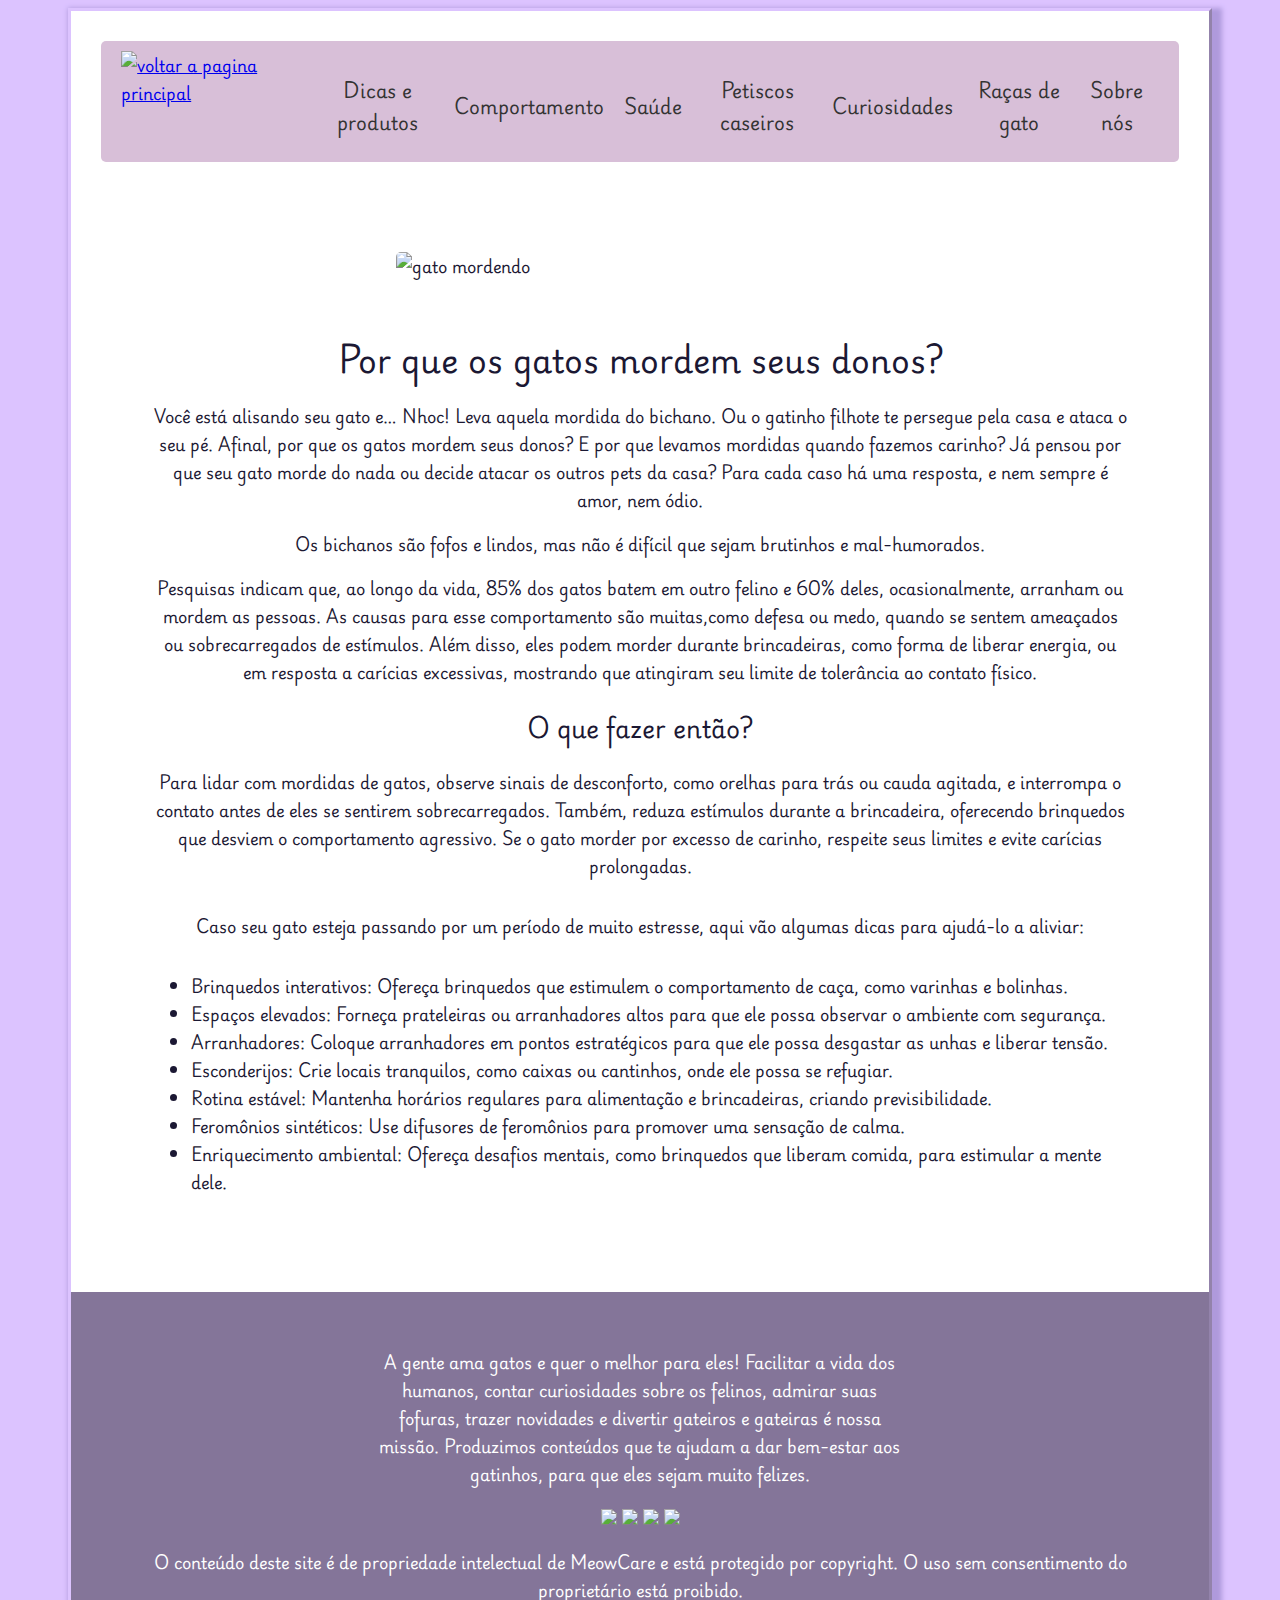
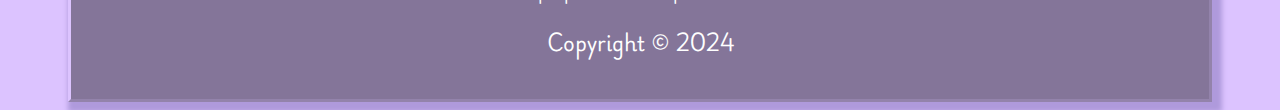
==== mordida.html @ d8f9148e "Add files via upload" ====
<!DOCTYPE html>
<html lang="pt-br">
<head>
	<meta charset="utf-8">
	<meta name="viewport" content="width=device-width, initial-scale=1">
	<title>Por que os gatos mordem seus donos?</title>
	<link rel="icon" href="favicon.png">
	<link href="https://fonts.googleapis.com/css2?family=Playwrite+DE+Grund:wght@100..400&display=swap" rel="stylesheet">
	<link rel="stylesheet" type="text/css" href="mordida.css"/>
</head>
<body>

	<div class="container-principal">
		<header class="menu">
			<div class="container-logo">
				<a href="index.html"><img class="logo" src="logos/logo3.png" alt="voltar a pagina principal"></a>
			</div>
			<ul class="lista-menu">
				<li><a href="#">Dicas e produtos</a></li>
				<li><a href="#">Comportamento</a></li>
				<li><a href="#">Saúde</a></li>
		  		<li><a href="#">Petiscos caseiros</a>
				<li><a href="#">Curiosidades</a></li>
				<li><a href="#">Raças de gato</a></li>
				<li><a href="#">Sobre nós</a></li>
			</ul>
		</header>
		<div class="container">
			<div class="titulo">
				<div class="mordida">
					<img src="img/mordida.jpeg" alt="gato mordendo">
				</div>
				<h1>Por que os gatos mordem seus donos?</h1>
			</div>
			<div class="texto-principal">
			<p>Você está alisando seu gato e… Nhoc! Leva aquela mordida do bichano. Ou o gatinho filhote te persegue pela casa e ataca o seu pé. Afinal, por que os gatos mordem seus donos? E por que levamos mordidas quando fazemos carinho? Já pensou por que seu gato morde do nada ou decide atacar os outros pets da casa? Para cada caso há uma resposta, e nem sempre é amor, nem ódio.</p>

			<p>Os bichanos são fofos e lindos, mas não é difícil que sejam brutinhos e mal-humorados.</p>

			<p>Pesquisas indicam que, ao longo da vida, 85% dos gatos batem em outro felino e 60% deles, ocasionalmente, arranham ou mordem as pessoas. As causas para esse comportamento são muitas,como defesa ou medo, quando se sentem ameaçados ou sobrecarregados de estímulos. Além disso, eles podem morder durante brincadeiras, como forma de liberar energia, ou em resposta a carícias excessivas, mostrando que atingiram seu limite de tolerância ao contato físico.</p>

			<h2>O que fazer então?</h2>

			<p>Para lidar com mordidas de gatos, observe sinais de desconforto, como orelhas para trás ou cauda agitada, e interrompa o contato antes de eles se sentirem sobrecarregados. Também, reduza estímulos durante a brincadeira, oferecendo brinquedos que desviem o comportamento agressivo. Se o gato morder por excesso de carinho, respeite seus limites e evite carícias prolongadas.</p>
			</div>

			<div class="lista">
			<p>Caso seu gato esteja passando por um período de muito estresse, aqui vão algumas dicas para ajudá-lo a aliviar:</p>
			<ul>
				<li><b>Brinquedos interativos:</b> Ofereça brinquedos que estimulem o comportamento de caça, como varinhas e bolinhas.</li>
				<li><b>Espaços elevados:</b> Forneça prateleiras ou arranhadores altos para que ele possa observar o ambiente com segurança.</li>
				<li><b>Arranhadores:</b> Coloque arranhadores em pontos estratégicos para que ele possa desgastar as unhas e liberar tensão.</li>
				<li><b>Esconderijos:</b> Crie locais tranquilos, como caixas ou cantinhos, onde ele possa se refugiar.</li>
				<li><b>Rotina estável:</b> Mantenha horários regulares para alimentação e brincadeiras, criando previsibilidade.</li>
				<li><b>Feromônios sintéticos:</b> Use difusores de feromônios para promover uma sensação de calma.</li>
				<li><b>Enriquecimento ambiental:</b> Ofereça desafios mentais, como brinquedos que liberam comida, para estimular a mente dele.</li>
			</ul>
			</div>
		</div>
		<footer>
		<div class="final">
			<p><b>A gente ama gatos</b> e quer o melhor para eles! Facilitar a vida dos humanos, contar curiosidades sobre os felinos, admirar suas fofuras, trazer novidades e divertir gateiros e gateiras é nossa missão. Produzimos conteúdos que te ajudam a dar bem-estar aos gatinhos, para que eles sejam muito felizes.</p>
		</div>
		<div>
			<img src="img/instagram.png">
			<img src="img/facebook.png">
			<img src="img/pinterest.png">
			<img src="img/youtube.png">
		</div>
		<p>O conteúdo deste site é de propriedade intelectual de MeowCare e está protegido por copyright. O uso sem consentimento do proprietário está proibido.</p>
		<p id="copyright">Copyright &copy; 2024</p>
	</footer>
	</div>
</body>
</html>
---- mordida.css ----
body{
	background-color: #dcc3ff;
	font-family: "Playwrite DE Grund", cursive;
}

.container-principal{
	margin: 0px auto;
	display: flex;
	flex-direction: column;
	width: 90%;
	border: outset 3.5px #dcc3ff;
	box-shadow: 5px 5px 5px 5px #af9adc;
	background-color: #fff;
	color: #1b1833;
}

.menu{
	float:left;
	display: flex;
	flex-direction: row;
	border-radius: 5px;
	margin: 30px 30px 0px 30px;
	padding: 10px 20px 0px 20px;
	background-color: rgba(216, 191, 216);
}

.menu li a{
	color:#333; 
	text-decoration:none; 
	padding:5px 10px; 
	display:block;
}

.menu li a:hover{
	background:#8948c2;
	color:#fff;
	-moz-box-shadow:0 3px 7px 0 #CCC;
	-webkit-box-shadow:0 3px 7px 0 #ccc;
	text-shadow:0px 0px 5px #fff;
	border-radius: 10px;
}

.container-logo{
	max-width: 150px;
	width: auto;
}

.container-logo img:hover{
	border: 3px ridge #8948c2;
	border-radius: 75px;
	background-color: #cfb5e6;
}

.logo{
	width: 100%;
	align-content: left;
}

.lista-menu{
	list-style:none;
	display: flex;
	flex-direction: row;
	justify-content: center;
	align-items: center;
	text-align: center;
	font-size: 115%;
	font-weight: 800;

}

.container{
	display: flex;
	flex-direction: column;
	padding: 10px 80px 80px 80px;
}

.titulo{
	display: flex;
	flex-direction: column;
	justify-content: center;
}

div.titulo h1{margin: 0px auto;}

.mordida{
	display: flex;
	justify-content: center;
	margin: 80px 0px 50px 0px;
	border-radius: 5px;
}

div.mordida img{
	width: 50%;
	border-radius: 5px;
}

.texto-principal{
	text-align: center;
}

.lista{
	display: flex;
	flex-direction: column;
	align-items: center;
}

footer {
	background: #847599;
	padding: 40px;
	color: #fff;
	text-align: center;
	align-items: center;
	align-content: center;
	justify-content: center;
	justify-items: center;
}

.final{
	margin: 0 auto;
	width: 50%;
}

#copyright {
	color: #FFFFFF;
	font-size: 20px;
	margin: 20px 0 0 0;
	justify-content: center;
}
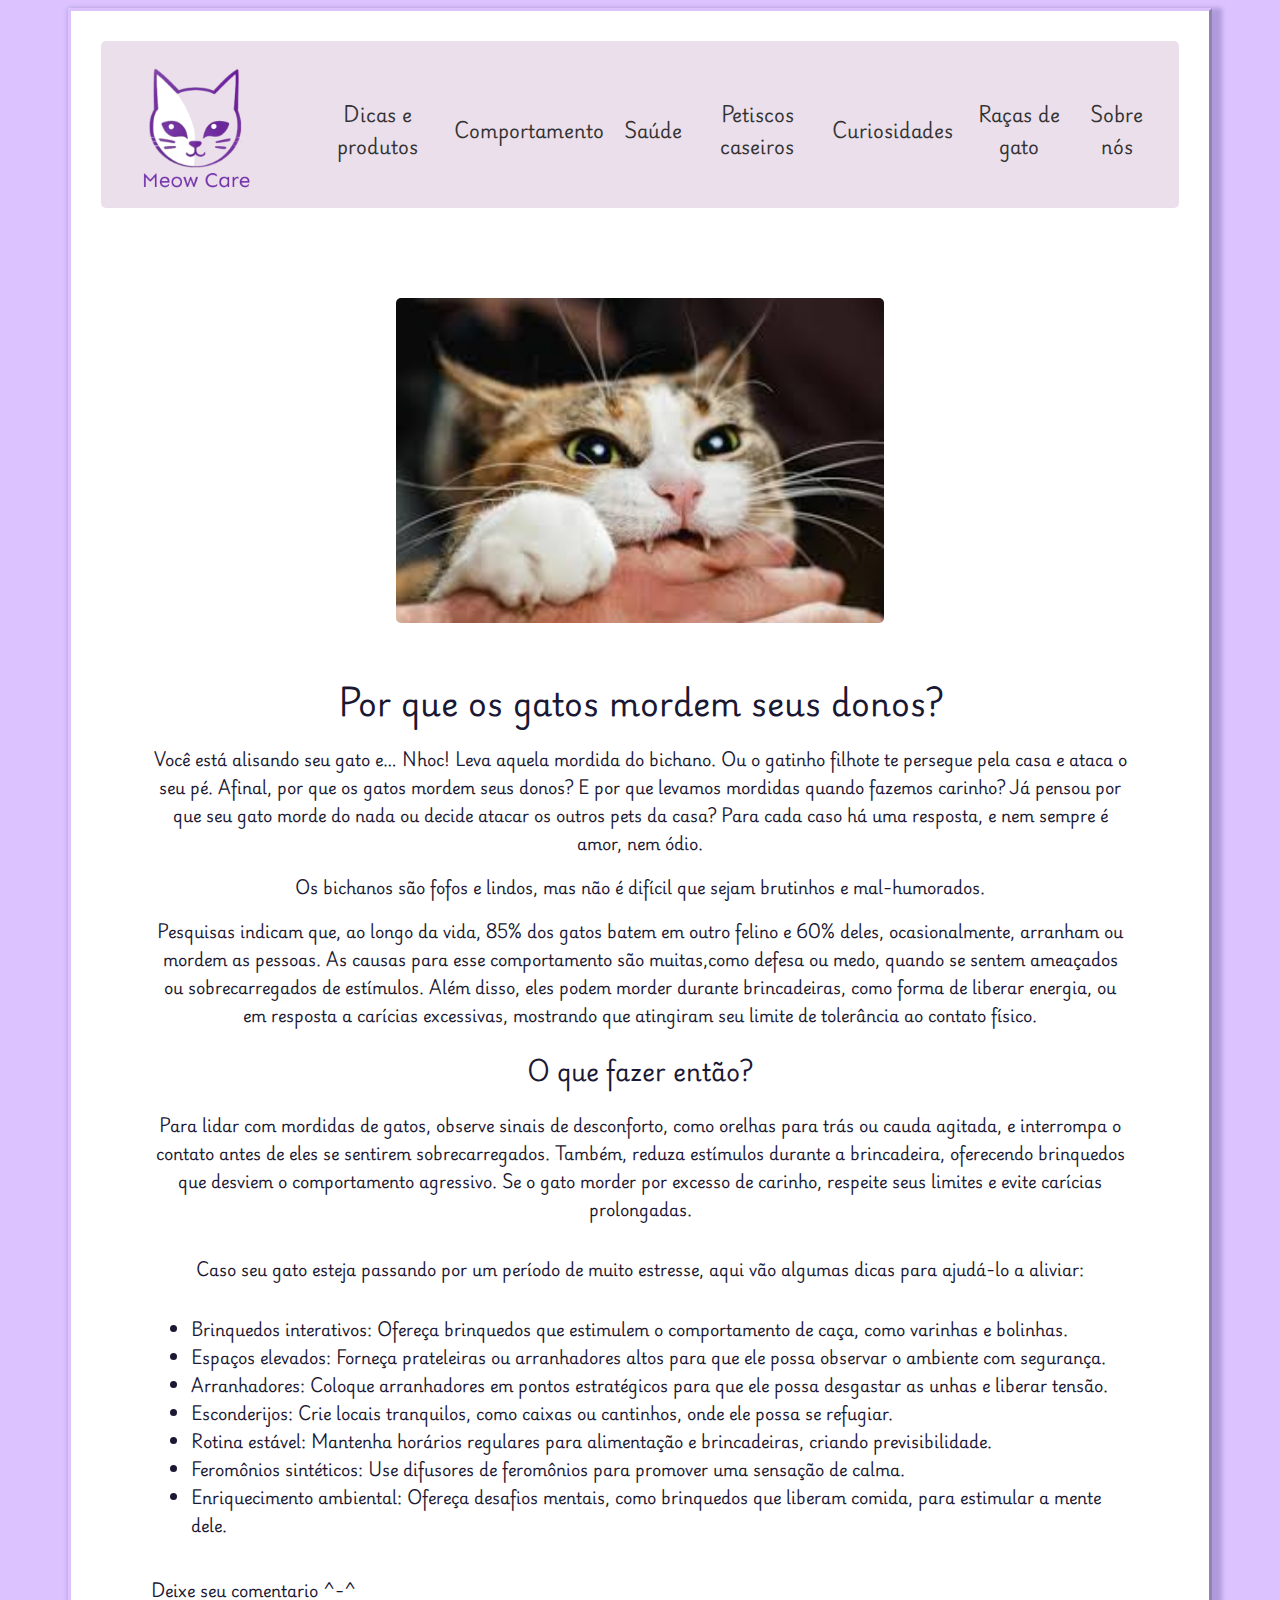
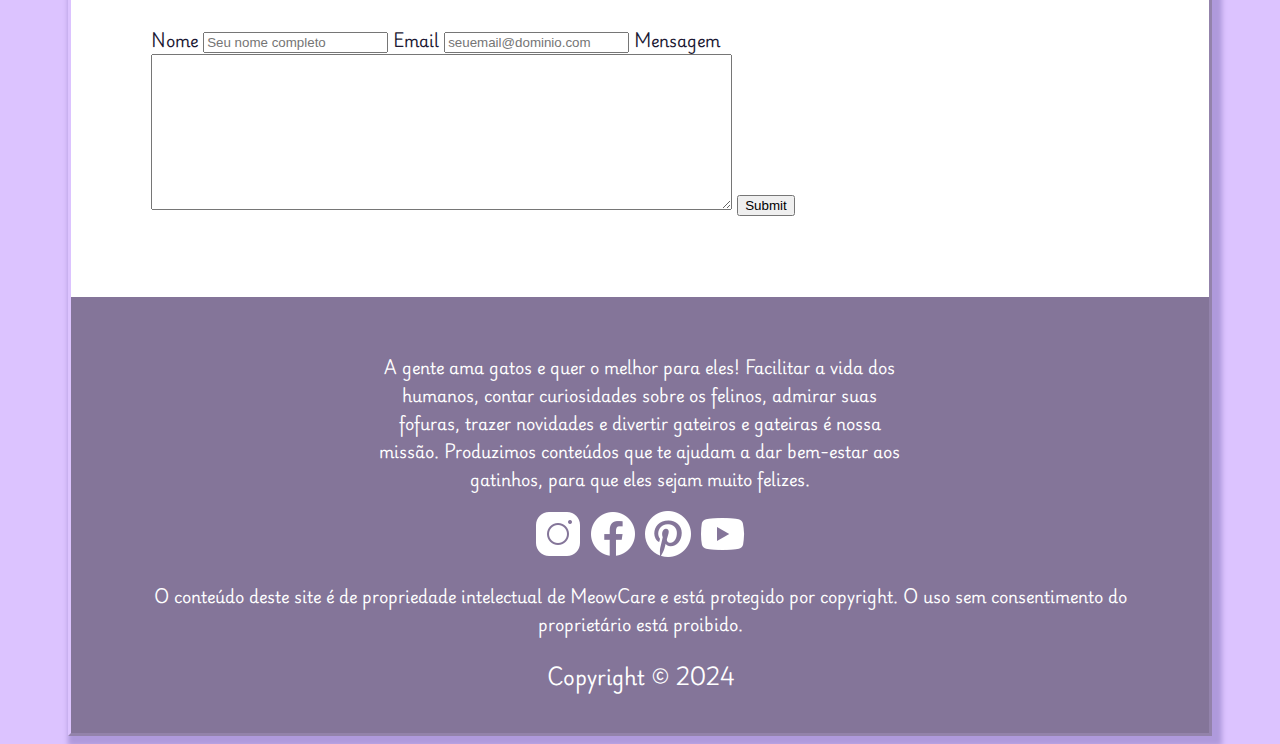
==== commit 3fb7dd5d: "Update mordida.html" ====
--- a/mordida.html
+++ b/mordida.html
@@ -56,6 +56,14 @@
 				<li><b>Enriquecimento ambiental:</b> Ofereça desafios mentais, como brinquedos que liberam comida, para estimular a mente dele.</li>
 			</ul>
 			</div>
+
+			<form>
+				<h4>Deixe seu comentario ^-^</h4>
+				<label>Nome <input type="text" required placeholder="Seu nome completo"></label>
+				<label>Email <input type="email" required placeholder="seuemail@dominio.com"></label>
+				<label>Mensagem <textarea cols="70" rows="10"></textarea></label>
+				<input type="submit" name="Enviar comentario">
+			</form>
 		</div>
 		<footer>
 		<div class="final">
@@ -72,4 +80,4 @@
 	</footer>
 	</div>
 </body>
-</html>+</html>
--- a/mordida.css
+++ b/mordida.css
@@ -21,7 +21,7 @@
 	border-radius: 5px;
 	margin: 30px 30px 0px 30px;
 	padding: 10px 20px 0px 20px;
-	background-color: rgba(216, 191, 216);
+	background-color: rgba(216, 191, 216, 0.5);
 }
 
 .menu li a{
@@ -43,12 +43,6 @@
 .container-logo{
 	max-width: 150px;
 	width: auto;
-}
-
-.container-logo img:hover{
-	border: 3px ridge #8948c2;
-	border-radius: 75px;
-	background-color: #cfb5e6;
 }
 
 .logo{
@@ -125,4 +119,4 @@
 	font-size: 20px;
 	margin: 20px 0 0 0;
 	justify-content: center;
-}+}
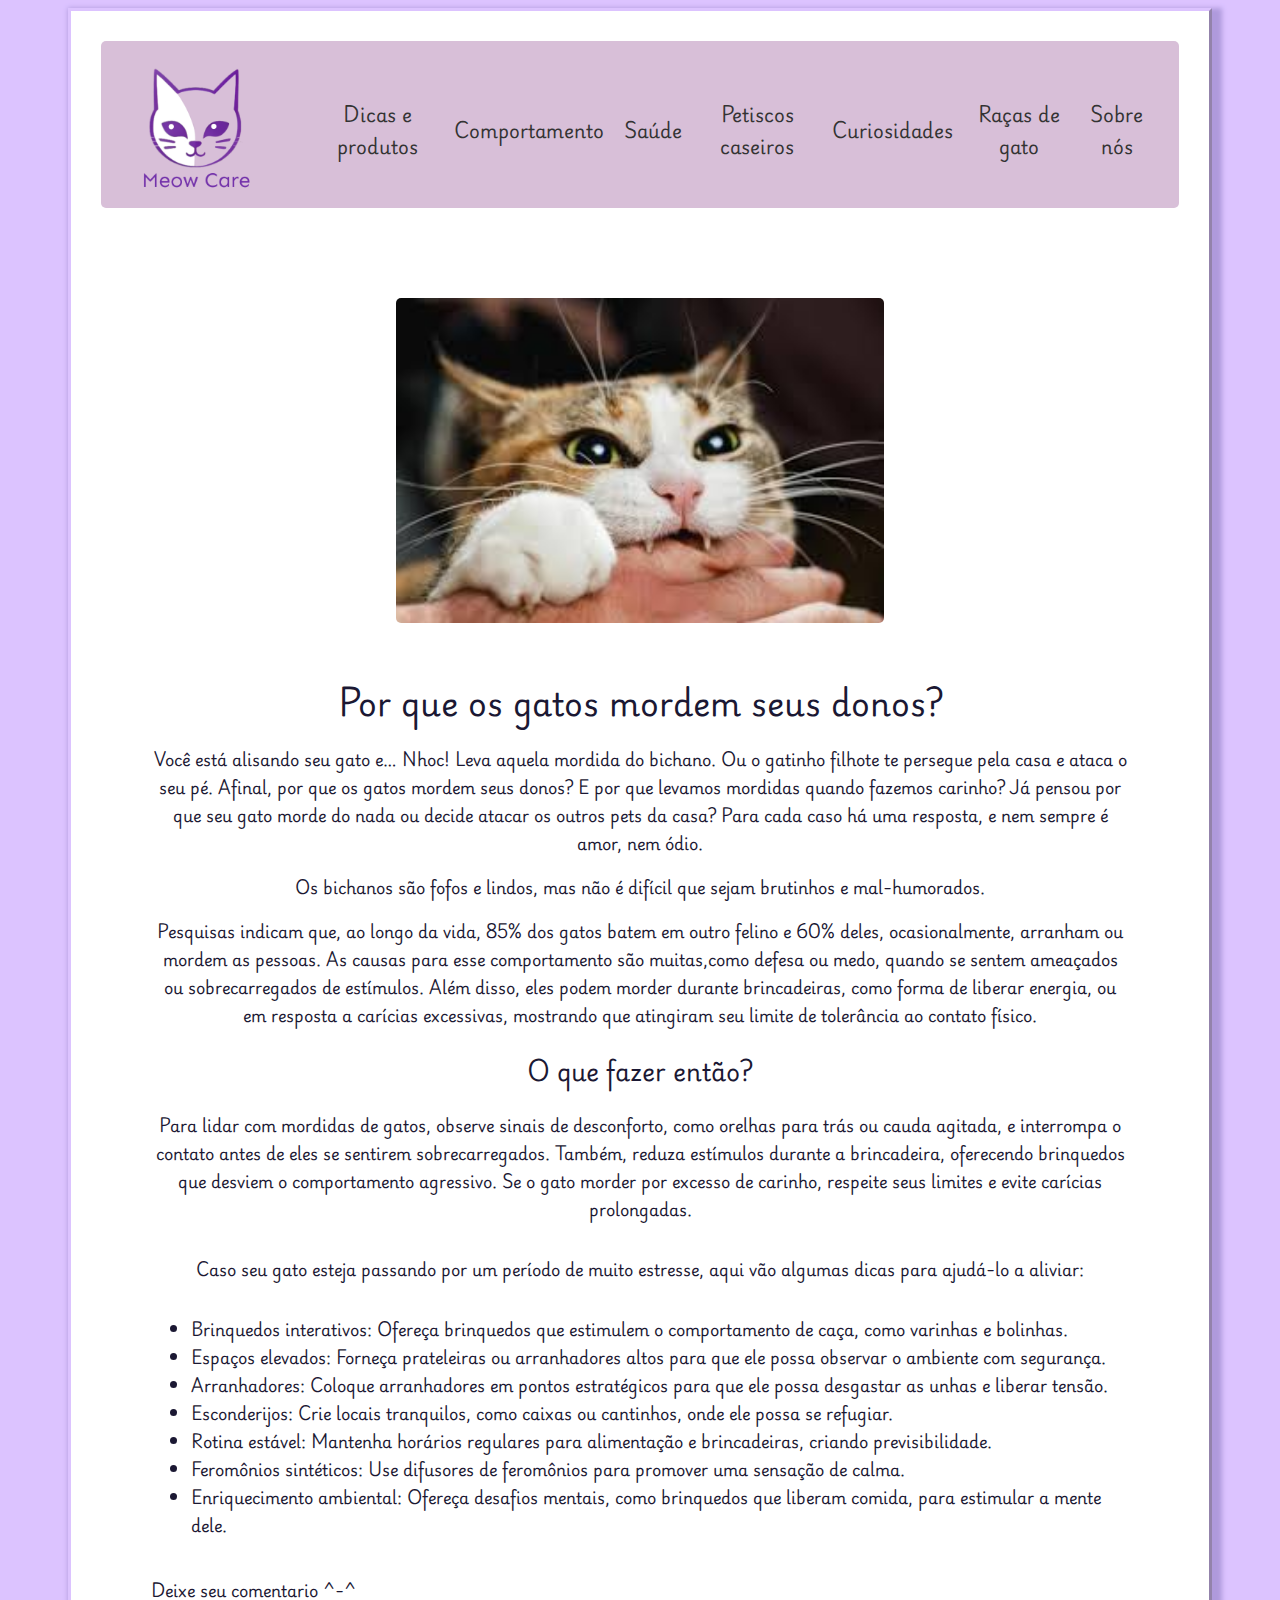
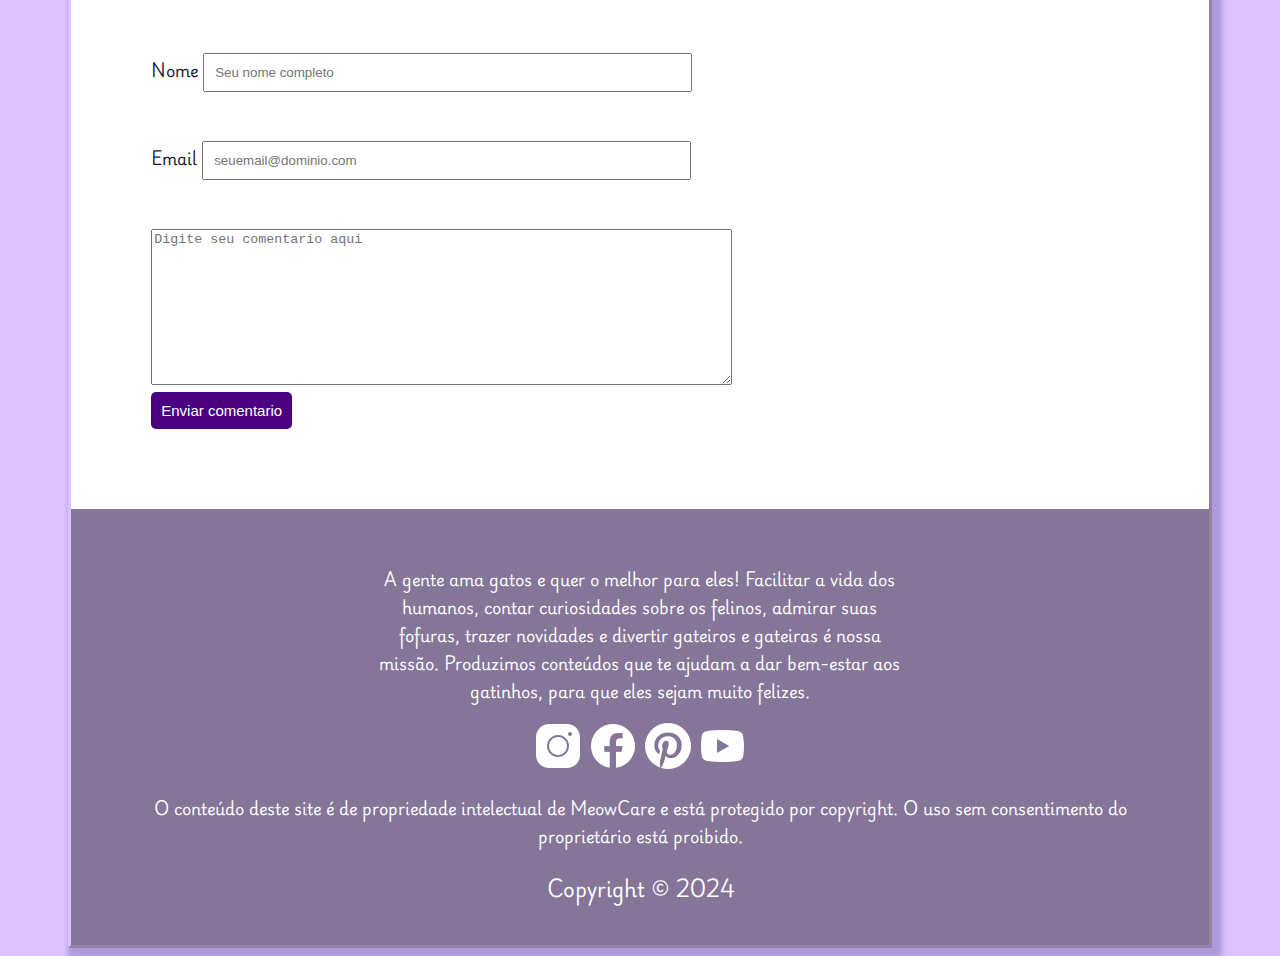
==== commit 9fd54dc2: "Update mordida.html" ====
--- a/mordida.html
+++ b/mordida.html
@@ -59,10 +59,10 @@
 
 			<form>
 				<h4>Deixe seu comentario ^-^</h4>
-				<label>Nome <input type="text" required placeholder="Seu nome completo"></label>
-				<label>Email <input type="email" required placeholder="seuemail@dominio.com"></label>
-				<label>Mensagem <textarea cols="70" rows="10"></textarea></label>
-				<input type="submit" name="Enviar comentario">
+				<label class="formulario">Nome <input type="text" required placeholder="Seu nome completo" style="padding: 10px; width: 50%;"></label>
+				<label class="formulario">Email <input type="email" required placeholder="seuemail@dominio.com" style="padding: 10px; width: 50%;"></label>
+				<textarea cols="70" rows="10" placeholder="Digite seu comentario aqui"></textarea>
+				<input id="enviar" type="submit" value="Enviar comentario">
 			</form>
 		</div>
 		<footer>
--- a/mordida.css
+++ b/mordida.css
@@ -1,122 +1,151 @@
-body{
-	background-color: #dcc3ff;
-	font-family: "Playwrite DE Grund", cursive;
+body {
+  background-color: #dcc3ff;
+  font-family: "Playwrite DE Grund", cursive;
 }
 
-.container-principal{
-	margin: 0px auto;
-	display: flex;
-	flex-direction: column;
-	width: 90%;
-	border: outset 3.5px #dcc3ff;
-	box-shadow: 5px 5px 5px 5px #af9adc;
-	background-color: #fff;
-	color: #1b1833;
+.container-principal {
+  margin: 0px auto;
+  display: flex;
+  flex-direction: column;
+  width: 90%;
+  border: outset 3.5px #dcc3ff;
+  box-shadow: 5px 5px 5px 5px #af9adc;
+  background-color: #fff;
+  color: #1b1833;
 }
 
-.menu{
-	float:left;
-	display: flex;
-	flex-direction: row;
-	border-radius: 5px;
-	margin: 30px 30px 0px 30px;
-	padding: 10px 20px 0px 20px;
-	background-color: rgba(216, 191, 216, 0.5);
+.menu {
+  float: left;
+  display: flex;
+  flex-direction: row;
+  border-radius: 5px;
+  margin: 30px 30px 0px 30px;
+  padding: 10px 20px 0px 20px;
+  background-color: rgba(216, 191, 216);
 }
 
-.menu li a{
-	color:#333; 
-	text-decoration:none; 
-	padding:5px 10px; 
-	display:block;
+.menu li a {
+  color: #333;
+  text-decoration: none;
+  padding: 5px 10px;
+  display: block;
 }
 
-.menu li a:hover{
-	background:#8948c2;
-	color:#fff;
-	-moz-box-shadow:0 3px 7px 0 #CCC;
-	-webkit-box-shadow:0 3px 7px 0 #ccc;
-	text-shadow:0px 0px 5px #fff;
-	border-radius: 10px;
+.menu li a:hover {
+  background: #8948c2;
+  color: #fff;
+  -moz-box-shadow: 0 3px 7px 0 #CCC;
+  -webkit-box-shadow: 0 3px 7px 0 #ccc;
+  text-shadow: 0px 0px 5px #fff;
+  border-radius: 10px;
 }
 
-.container-logo{
-	max-width: 150px;
-	width: auto;
+.container-logo {
+  max-width: 150px;
+  width: auto;
 }
 
-.logo{
-	width: 100%;
-	align-content: left;
+.container-logo img:hover {
+  border: 3px ridge #8948c2;
+  border-radius: 75px;
+  background-color: #cfb5e6;
 }
 
-.lista-menu{
-	list-style:none;
-	display: flex;
-	flex-direction: row;
-	justify-content: center;
-	align-items: center;
-	text-align: center;
-	font-size: 115%;
-	font-weight: 800;
+.logo {
+  width: 100%;
+  align-content: left;
+}
+
+.lista-menu {
+  list-style: none;
+  display: flex;
+  flex-direction: row;
+  justify-content: center;
+  align-items: center;
+  text-align: center;
+  font-size: 115%;
+  font-weight: 800;
 
 }
 
-.container{
-	display: flex;
-	flex-direction: column;
-	padding: 10px 80px 80px 80px;
+.container {
+  display: flex;
+  flex-direction: column;
+  padding: 10px 80px 80px 80px;
 }
 
-.titulo{
-	display: flex;
-	flex-direction: column;
-	justify-content: center;
+.titulo {
+  display: flex;
+  flex-direction: column;
+  justify-content: center;
 }
 
-div.titulo h1{margin: 0px auto;}
-
-.mordida{
-	display: flex;
-	justify-content: center;
-	margin: 80px 0px 50px 0px;
-	border-radius: 5px;
+div.titulo h1 {
+  margin: 0px auto;
 }
 
-div.mordida img{
-	width: 50%;
-	border-radius: 5px;
+.mordida {
+  display: flex;
+  justify-content: center;
+  margin: 80px 0px 50px 0px;
+  border-radius: 5px;
 }
 
-.texto-principal{
-	text-align: center;
+div.mordida img {
+  width: 50%;
+  border-radius: 5px;
 }
 
-.lista{
-	display: flex;
-	flex-direction: column;
-	align-items: center;
+.texto-principal {
+  text-align: center;
 }
 
-footer {
-	background: #847599;
-	padding: 40px;
-	color: #fff;
-	text-align: center;
-	align-items: center;
-	align-content: center;
-	justify-content: center;
-	justify-items: center;
+.lista {
+  display: flex;
+  flex-direction: column;
+  align-items: center;
 }
 
-.final{
-	margin: 0 auto;
-	width: 50%;
+form label{
+  display: block;
+  margin-top: 5%;
+  margin-right: 5%;
+}
+
+textarea{
+  margin-top: 5%;
+}
+
+#enviar{
+  display: block;
+  padding: 10px;
+  background: #4B0082;
+  color: #fff;
+  font-size: 15px;
+  border-radius: 5px;
+  border: #590b8955;
+}
+
+
+footer {
+  background: #847599;
+  padding: 40px;
+  color: #fff;
+  text-align: center;
+  align-items: center;
+  align-content: center;
+  justify-content: center;
+  justify-items: center;
+}
+
+.final {
+  margin: 0 auto;
+  width: 50%;
 }
 
 #copyright {
-	color: #FFFFFF;
-	font-size: 20px;
-	margin: 20px 0 0 0;
-	justify-content: center;
+  color: #FFFFFF;
+  font-size: 20px;
+  margin: 20px 0 0 0;
+  justify-content: center;
 }
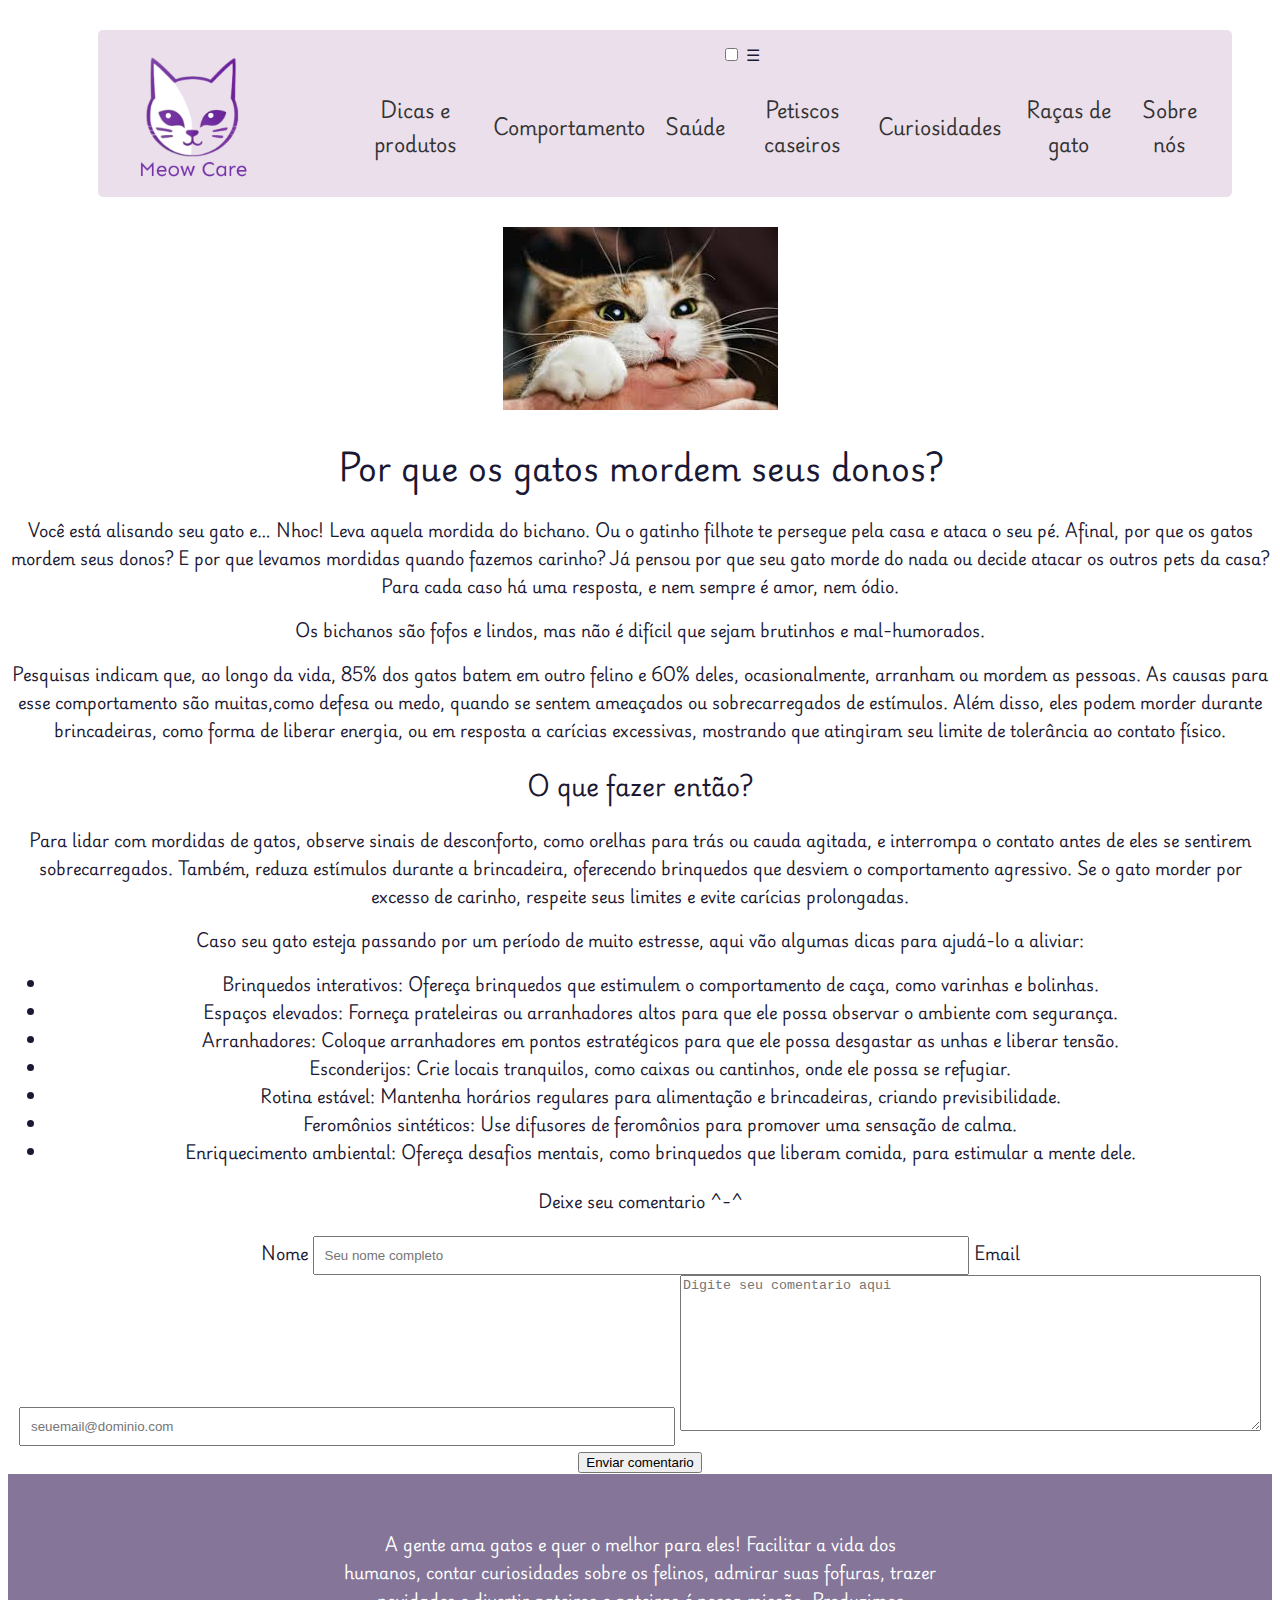
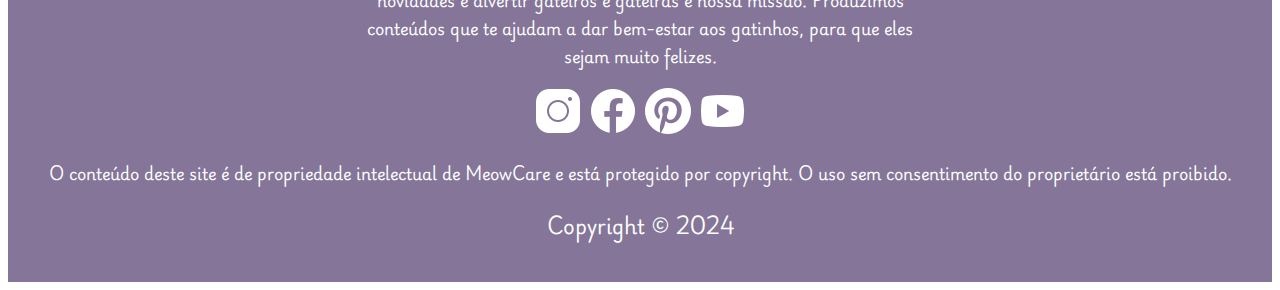
==== commit 19e454e6: "Update mordida.html" ====
--- a/mordida.html
+++ b/mordida.html
@@ -1,12 +1,12 @@
 <!DOCTYPE html>
-<html lang="pt-br">
+<html lang="pt-br" class="pagina2">
 <head>
 	<meta charset="utf-8">
 	<meta name="viewport" content="width=device-width, initial-scale=1">
 	<title>Por que os gatos mordem seus donos?</title>
-	<link rel="icon" href="favicon.png">
+	<link rel="icon" href="logos/favicon.png">
 	<link href="https://fonts.googleapis.com/css2?family=Playwrite+DE+Grund:wght@100..400&display=swap" rel="stylesheet">
-	<link rel="stylesheet" type="text/css" href="mordida.css"/>
+	<link rel="stylesheet" type="text/css" href="style.css"/>
 </head>
 <body>
 
@@ -15,15 +15,19 @@
 			<div class="container-logo">
 				<a href="index.html"><img class="logo" src="logos/logo3.png" alt="voltar a pagina principal"></a>
 			</div>
-			<ul class="lista-menu">
-				<li><a href="#">Dicas e produtos</a></li>
-				<li><a href="#">Comportamento</a></li>
-				<li><a href="#">Saúde</a></li>
-		  		<li><a href="#">Petiscos caseiros</a>
-				<li><a href="#">Curiosidades</a></li>
-				<li><a href="#">Raças de gato</a></li>
-				<li><a href="#">Sobre nós</a></li>
-			</ul>
+			<nav>
+				<input type="checkbox" id="checkbox" class="checkbox">
+				<label for="checkbox" class="menu-icon">&#9776;</label>
+				<ul class="lista-menu">
+					<li><a href="dicas.html">Dicas e produtos</a></li>
+					<li><a href="comportamento.html">Comportamento</a></li>
+					<li><a href="saude.html">Saúde</a></li>
+					<li><a href="petiscos.html">Petiscos caseiros</a></li>
+					<li><a href="curiosidades.html">Curiosidades</a></li>
+					<li><a href="racas.html">Raças de gato</a></li>
+					<li><a href="sobre.html">Sobre nós</a></li>
+				</ul>
+			</nav>
 		</header>
 		<div class="container">
 			<div class="titulo">
@@ -58,13 +62,18 @@
 			</div>
 
 			<form>
-				<h4>Deixe seu comentario ^-^</h4>
-				<label class="formulario">Nome <input type="text" required placeholder="Seu nome completo" style="padding: 10px; width: 50%;"></label>
-				<label class="formulario">Email <input type="email" required placeholder="seuemail@dominio.com" style="padding: 10px; width: 50%;"></label>
-				<textarea cols="70" rows="10" placeholder="Digite seu comentario aqui"></textarea>
-				<input id="enviar" type="submit" value="Enviar comentario">
-			</form>
+                <h4>Deixe seu comentario ^-^</h4>
+                <label class="formulario">Nome <input type="text" required placeholder="Seu nome completo"
+                        style="padding: 10px; width: 50%;"></label>
+                <label class="formulario">Email <input type="email" required placeholder="seuemail@dominio.com"
+                        style="padding: 10px; width: 50%;"></label>
+                <textarea class="formulario" id="comentario" cols="70" rows="10"
+                    placeholder="Digite seu comentario aqui"></textarea>
+                <input id="enviar" type="submit" value="Enviar comentario">
+            </form>
+						
 		</div>
+
 		<footer>
 		<div class="final">
 			<p><b>A gente ama gatos</b> e quer o melhor para eles! Facilitar a vida dos humanos, contar curiosidades sobre os felinos, admirar suas fofuras, trazer novidades e divertir gateiros e gateiras é nossa missão. Produzimos conteúdos que te ajudam a dar bem-estar aos gatinhos, para que eles sejam muito felizes.</p>
--- a/style.css
+++ b/style.css
@@ -0,0 +1,169 @@
+body{
+	color: #1b1833;
+	text-align: center;
+	font-family: "Playwrite DE Grund", cursive;
+}
+
+#leia{
+	padding: 15px 25px 15px 25px;
+	font-size: 20px;
+	background-color: #6140ae;
+	border-radius: 10px;
+	border: 2px outset black;
+}
+#leia a{
+	text-decoration: none;
+	color: #e2e2e2;
+}
+
+#leia a:hover{
+	font-size: 30px;
+}
+
+#titulo2 a{
+	text-decoration: none;
+	color: #000;
+}
+
+#titulo2 a:hover{
+	color: #b891da;
+}
+
+.info1{
+	display: flex;
+	flex-direction: row;
+	justify-content: center;
+}
+
+.image{
+	display: flex;
+	flex-direction: row;
+	margin-right: 25px;
+	border-radius: 10px;
+	width: auto;
+	height: auto;
+	max-height: 400px;
+	max-width: 500px;
+}
+
+.info1-1{
+	padding-top: 10px;
+}
+
+.menu{
+	display: flex;
+	flex-direction: row;
+	text-align: center;
+	border-radius: 5px;
+	margin: 30px 40px 30px 90px;
+	padding: 10px 20px 0px 20px;
+	max-width: 1300px;
+	background-color: rgba(216, 191, 216, 0.5);
+}
+
+.menu li a{
+	color:#333; 
+	text-decoration:none; 
+	padding:5px 10px; 
+	display:block;
+}
+
+.menu li a:hover{
+	background:#8948c2;
+	color:#fff;
+	box-shadow:0 3px 7px 0 #CCC;
+	text-shadow:0px 0px 5px #fff;
+	border-radius: 10px;
+}
+
+.container-logo{
+	max-width: 150px;
+	width: auto;
+}
+
+.logo{
+	width: 100%;
+	align-content: left;
+}
+
+.lista-menu{
+	list-style:none;
+	display: flex;
+	flex-direction: row;
+	justify-content: center;
+	align-items: center;
+	text-align: center;
+	margin-left: 40px;
+	font-size: 120%;
+	font-weight: 800;
+
+}
+
+.lista-menu ul{
+	max-height: 50%;
+}
+
+.info2{
+	display: flex;
+	flex-direction: row;
+	margin-top: 70px;
+	justify-content: center;
+}
+
+.info3{
+	display: flex;
+	flex-direction: row;
+	margin: 70px 0px;
+	justify-content: center;
+}
+
+.box{
+	align-items: center;
+	max-width: 400px;
+	max-height: 550px;
+	margin: 0px 20px 0px 20px;
+	flex-direction: column;
+}
+
+#img-gato{
+	width: auto;
+	height: auto;
+	max-width: 350px;
+	max-height: 250px;
+	border-radius: 10px;
+}
+
+#titulo{
+	font-size: 30px;
+}
+
+#subtitulo{
+	font-size: 20px;
+}
+
+#titulo2{
+	font-size: 25px;
+}
+
+footer {
+	background: #847599;
+	padding: 40px;
+	color: #fff;
+	text-align: center;
+	align-items: center;
+	align-content: center;
+	justify-content: center;
+	justify-items: center;
+}
+
+.final{
+	margin: 0 auto;
+	width: 50%;
+}
+
+#copyright {
+	color: #FFFFFF;
+	font-size: 20px;
+	margin: 20px 0 0 0;
+	justify-content: center;
+}
